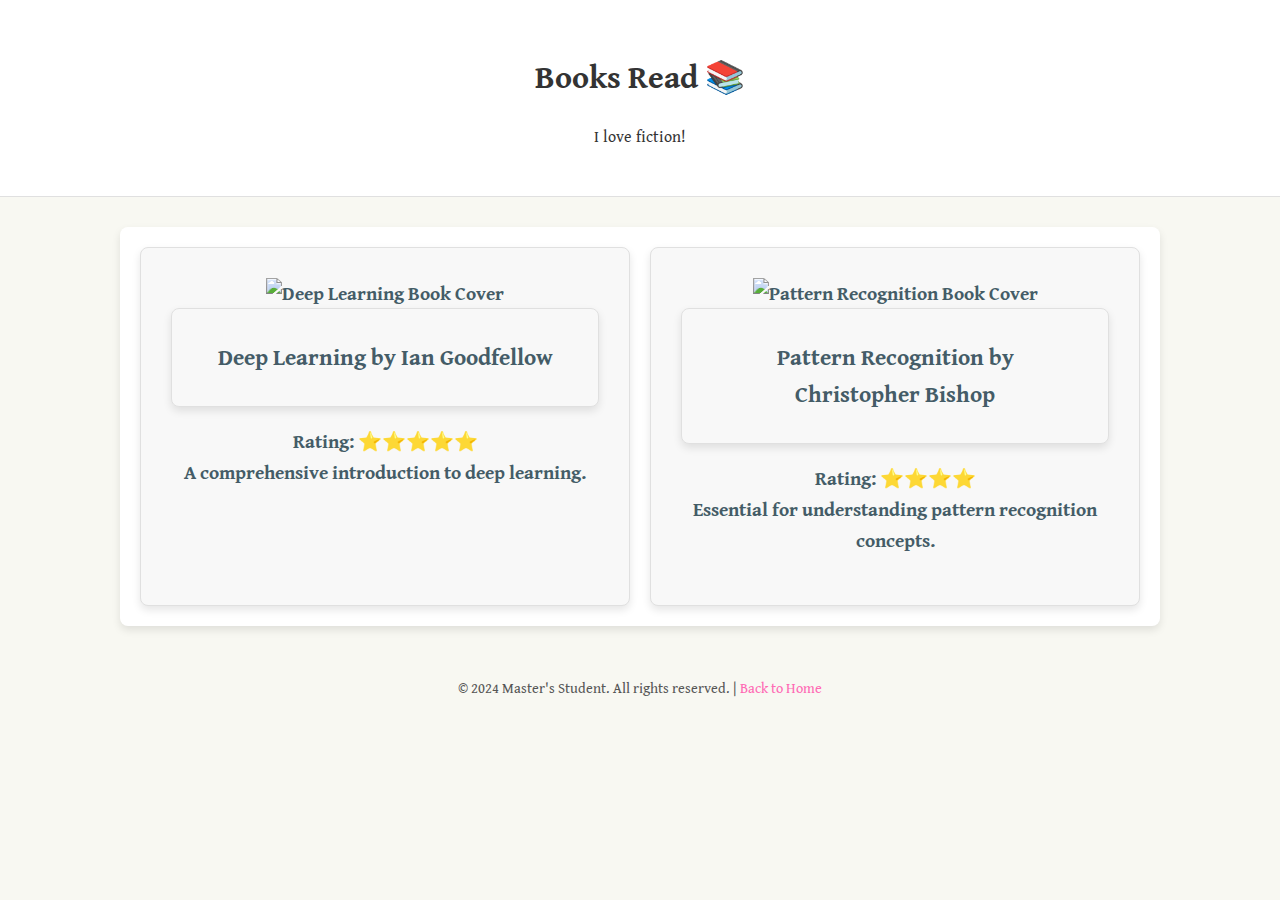
==== html/books.html @ c2a7e012 "Add files via upload" ====
<!DOCTYPE html>
<html lang="en">

<head>
    <meta charset="UTF-8">
    <meta name="viewport" content="width=device-width, initial-scale=1.0">
    <title>Books Read</title>
    <link rel="preconnect" href="https://fonts.googleapis.com">
    <link rel="preconnect" href="https://fonts.gstatic.com" crossorigin>
    <link href="https://fonts.googleapis.com/css2?family=Gentium+Book+Plus:ital,wght@0,400;0,700;1,400;1,700&display=swap" rel="stylesheet">
    <link rel="stylesheet" href="../css/style.css">
</head>

<body>
    <header>
        <h1>Books Read 📚</h1>
        <p>I love fiction!</p>
    </header>

    <div class="container">
        <div class="book-cards">
            <div class="card">
                <img src="https://images-na.ssl-images-amazon.com/images/I/41u9ETCthXL._SX379_BO1,204,203,200_.jpg" alt="Deep Learning Book Cover">
                <div class="card-title">Deep Learning by Ian Goodfellow</div>
                <p>Rating: ⭐⭐⭐⭐⭐<br> A comprehensive introduction to deep learning.</p>
            </div>
            <div class="card">
                <img src="https://images-na.ssl-images-amazon.com/images/I/51oHUvYzbsL._SX396_BO1,204,203,200_.jpg" alt="Pattern Recognition Book Cover">
                <div class="card-title">Pattern Recognition by Christopher Bishop</div>
                <p>Rating: ⭐⭐⭐⭐<br> Essential for understanding pattern recognition concepts.</p>
            </div>
        </div>
    </div>

    <footer>
        &copy; 2024 Master's Student. All rights reserved. | <a href="index.html">Back to Home</a>
    </footer>
</body>

</html>
---- css/style.css ----
body {
    font-family: 'Gentium Book Plus', serif;
    background-color: #f8f8f2; /* Off-white background */
    color: #333333;
    margin: 0;
    padding: 0;
    line-height: 1.6;
}

header {
    background-color: #ffffff; /* White header background */
    color: #333333;
    padding: 30px;
    text-align: center;
    border-bottom: 1px solid #e0e0e0;
}

.container {
    max-width: 1000px;
    margin: 30px auto;
    padding: 20px;
    background-color: #ffffff;
    border-radius: 8px;
    box-shadow: 0 4px 8px rgba(0, 0, 0, 0.1);
}

.intro {
    margin-bottom: 30px;
    text-align: center;
}

.cards, .book-cards, .exercise-cards {
    display: grid;
    grid-template-columns: repeat(auto-fit, minmax(220px, 1fr));
    gap: 20px;
}

.card, .music-item, .card-title {
    border: 1px solid #e0e0e0;
    border-radius: 8px;
    overflow: hidden;
    background-color: #f8f8f8;
    box-shadow: 0 4px 8px rgba(0, 0, 0, 0.1);
    text-align: center;
    transition: transform 0.3s ease;
    cursor: pointer;
    padding: 30px;
    color: #445c67;
    font-weight: bold;
    font-size: 1.2em;
}

.card:hover, .music-item:hover {
    transform: translateY(-5px);
}

.music-section {
    display: flex;
    flex-wrap: wrap;
    gap: 20px;
}

.column {
    flex: 1;
    min-width: 300px;
}

.music-item {
    display: flex;
    align-items: flex-start;
    margin-bottom: 20px;
    padding: 15px;
    border-radius: 4px;
}

.cover {
    max-width: 80px;
    margin-right: 20px;
    border-radius: 6px;
}

.info {
    max-width: calc(100% - 100px);
}

.info h3 {
    margin: 0;
    color: #0077b6;
}

.semester {
    margin-bottom: 30px;
}

.course-list {
    list-style-type: none;
    padding: 0;
}

.course-list li {
    margin-bottom: 10px;
    padding: 10px;
    border: 1px solid #e0e0e0;
    border-radius: 4px;
    background-color: #f8f8f8;
}

a {
    text-decoration: none;
    color: hotpink;
}

footer {
    text-align: center;
    padding: 20px;
    color: #555555;
    font-size: 0.9em;
}
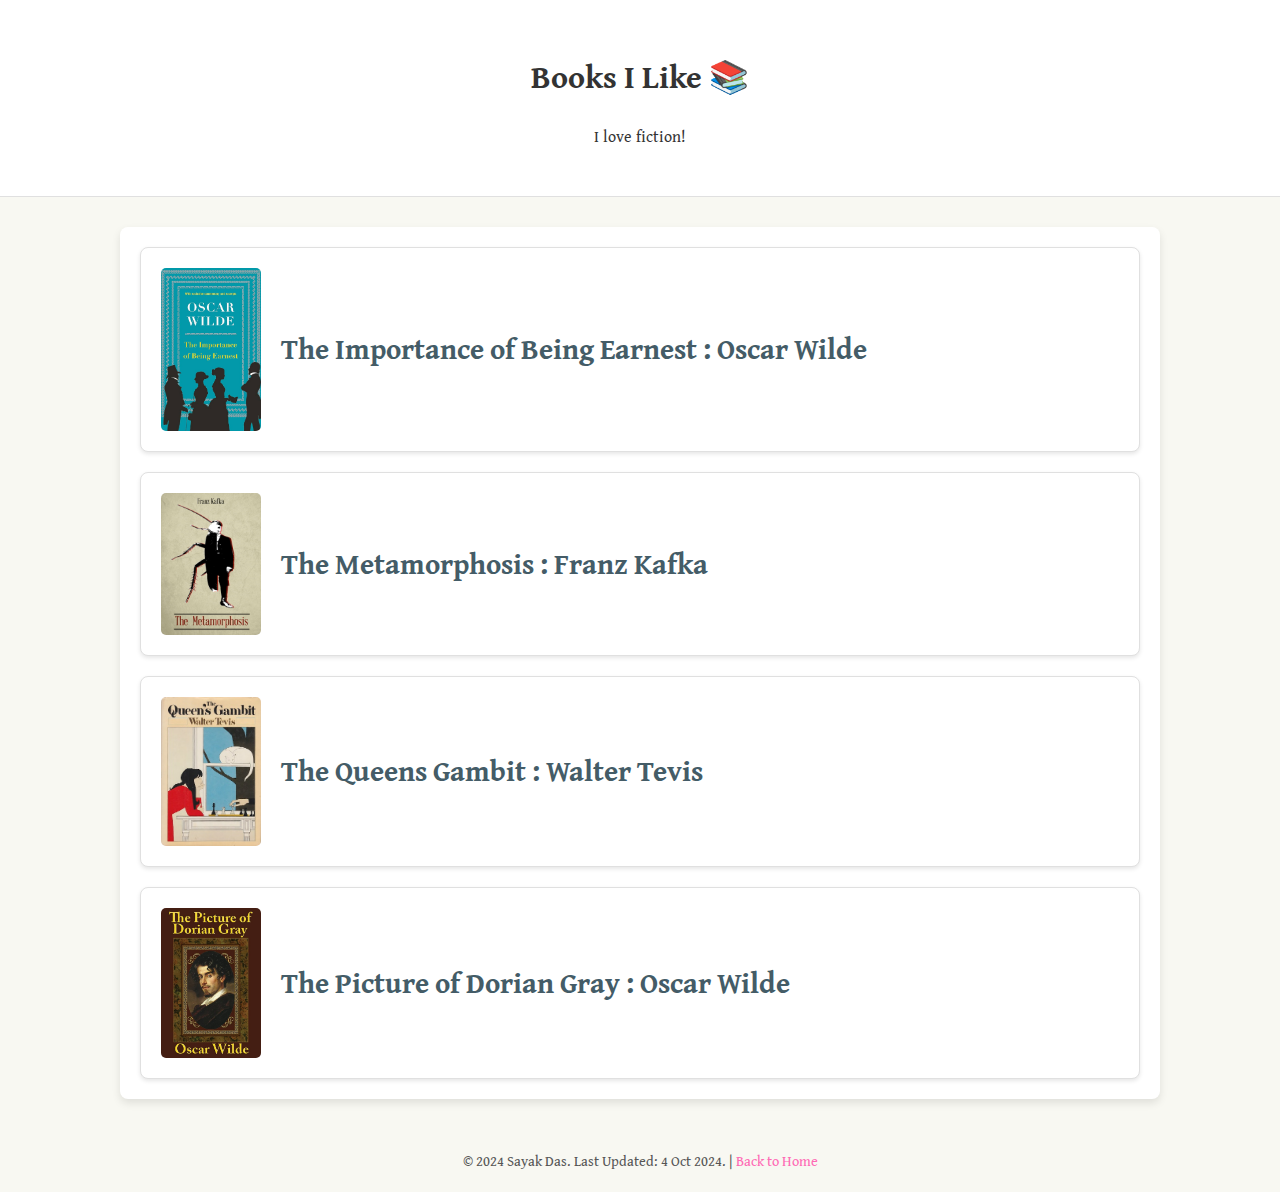
==== commit a5d01d04: "Add files via upload" ====
--- a/html/books.html
+++ b/html/books.html
@@ -4,7 +4,7 @@
 <head>
     <meta charset="UTF-8">
     <meta name="viewport" content="width=device-width, initial-scale=1.0">
-    <title>Books Read</title>
+    <title>Books I've Read</title>
     <link rel="preconnect" href="https://fonts.googleapis.com">
     <link rel="preconnect" href="https://fonts.gstatic.com" crossorigin>
     <link href="https://fonts.googleapis.com/css2?family=Gentium+Book+Plus:ital,wght@0,400;0,700;1,400;1,700&display=swap" rel="stylesheet">
@@ -13,27 +13,46 @@
 
 <body>
     <header>
-        <h1>Books Read 📚</h1>
-        <p>I love fiction!</p>
+        <h1>Books I Like 📚</h1>
+        <p> I love fiction!</p>
     </header>
 
     <div class="container">
-        <div class="book-cards">
-            <div class="card">
-                <img src="https://images-na.ssl-images-amazon.com/images/I/41u9ETCthXL._SX379_BO1,204,203,200_.jpg" alt="Deep Learning Book Cover">
-                <div class="card-title">Deep Learning by Ian Goodfellow</div>
-                <p>Rating: ⭐⭐⭐⭐⭐<br> A comprehensive introduction to deep learning.</p>
+        <div class="book-list">
+            <div class="book-item">
+                <img src="../images/theimportanceofbeingearnest.jpg" alt="The Importance of Being Earnest Cover" class="book-cover">
+                <div class="book-info">
+                    <h2>The Importance of Being Earnest : Oscar Wilde</h2>
+                </div>
             </div>
-            <div class="card">
-                <img src="https://images-na.ssl-images-amazon.com/images/I/51oHUvYzbsL._SX396_BO1,204,203,200_.jpg" alt="Pattern Recognition Book Cover">
-                <div class="card-title">Pattern Recognition by Christopher Bishop</div>
-                <p>Rating: ⭐⭐⭐⭐<br> Essential for understanding pattern recognition concepts.</p>
+            
+            <div class="book-item">
+                <img src="../images/metamorphosis.jpg" alt="Metamorphosis Cover" class="book-cover">
+                <div class="book-info">
+                    <h2>The Metamorphosis : Franz Kafka</h2>
+                </div>
             </div>
+            
+            <div class="book-item">
+                <img src="../images/TheQueensGambit.jpg" alt="The Queens Gambit Cover" class="book-cover">
+                <div class="book-info">
+                    <h2>The Queens Gambit : Walter Tevis</h2>
+                </div>
+            </div>
+
+            <div class="book-item">
+                <img src="../images/thepictureofdoriangray.jpg" alt="The Picture of Dorian Gray Cover" class="book-cover">
+                <div class="book-info">
+                    <h2>The Picture of Dorian Gray : Oscar Wilde</h2>
+                </div>
+            </div>
+
+            <!-- Add more book items as needed -->
         </div>
     </div>
 
     <footer>
-        &copy; 2024 Master's Student. All rights reserved. | <a href="index.html">Back to Home</a>
+        &copy; 2024 Sayak Das. Last Updated: 4 Oct 2024. | <a href="../index.html">Back to Home</a>
     </footer>
 </body>
 
--- a/css/style.css
+++ b/css/style.css
@@ -13,6 +13,11 @@
     padding: 30px;
     text-align: center;
     border-bottom: 1px solid #e0e0e0;
+}
+
+img {
+    height: 30px;
+    width: auto;
 }
 
 .container {
@@ -31,11 +36,11 @@
 
 .cards, .book-cards, .exercise-cards {
     display: grid;
-    grid-template-columns: repeat(auto-fit, minmax(220px, 1fr));
+    grid-template-columns: repeat(auto-fit, minmax(200px, 1fr));
     gap: 20px;
 }
 
-.card, .music-item, .card-title {
+.card, .music-item, .card-title, .book-item {
     border: 1px solid #e0e0e0;
     border-radius: 8px;
     overflow: hidden;
@@ -105,6 +110,34 @@
     background-color: #f8f8f8;
 }
 
+
+.book-list {
+    display: flex;
+    flex-direction: column;
+    gap: 20px;
+}
+
+.book-item {
+    display: flex;
+    align-items: center;
+    background-color: #ffffff;
+    padding: 20px;
+    border-radius: 8px;
+    box-shadow: 0 2px 4px rgba(0, 0, 0, 0.1);
+}
+
+.book-cover {
+    width: 100px;
+    height: auto;
+    margin-right: 20px;
+    border-radius: 5px;
+}
+
+.book-info {
+    display: flex;
+    flex-direction: column;
+}
+
 a {
     text-decoration: none;
     color: hotpink;
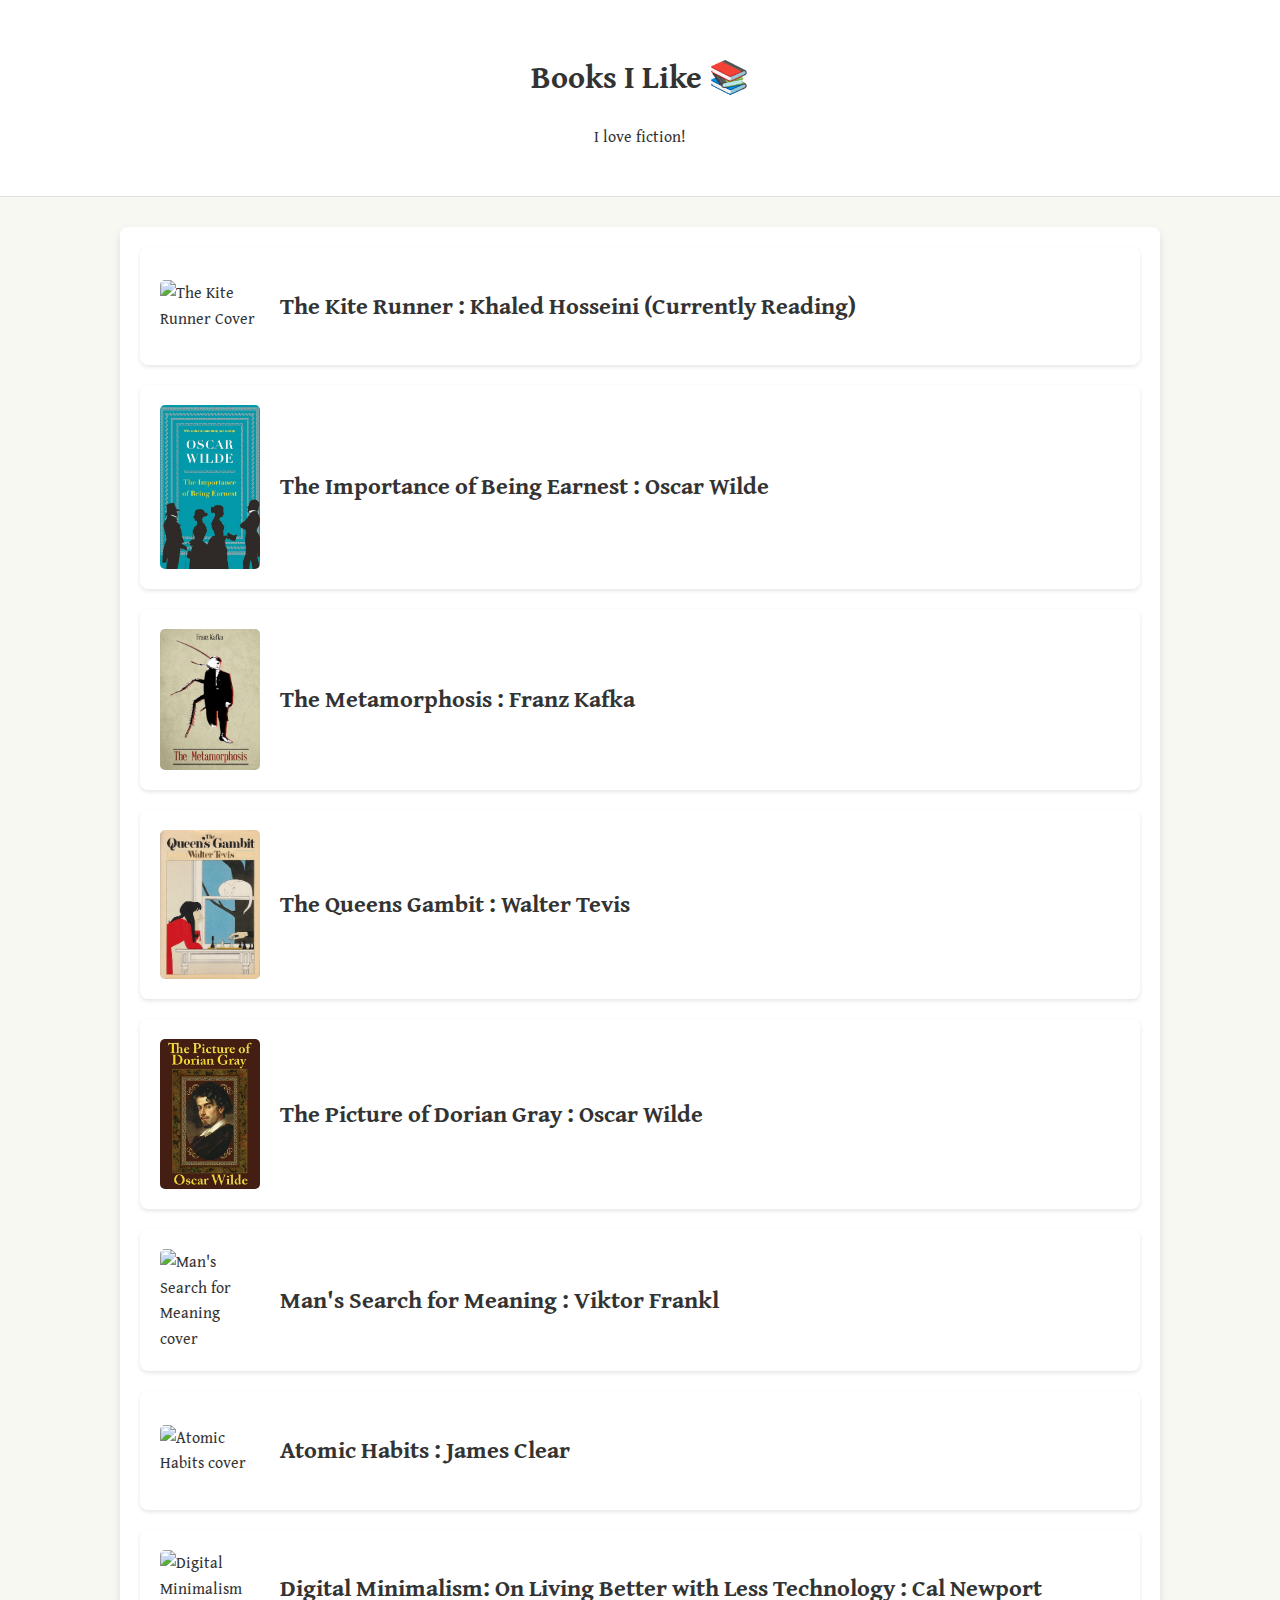
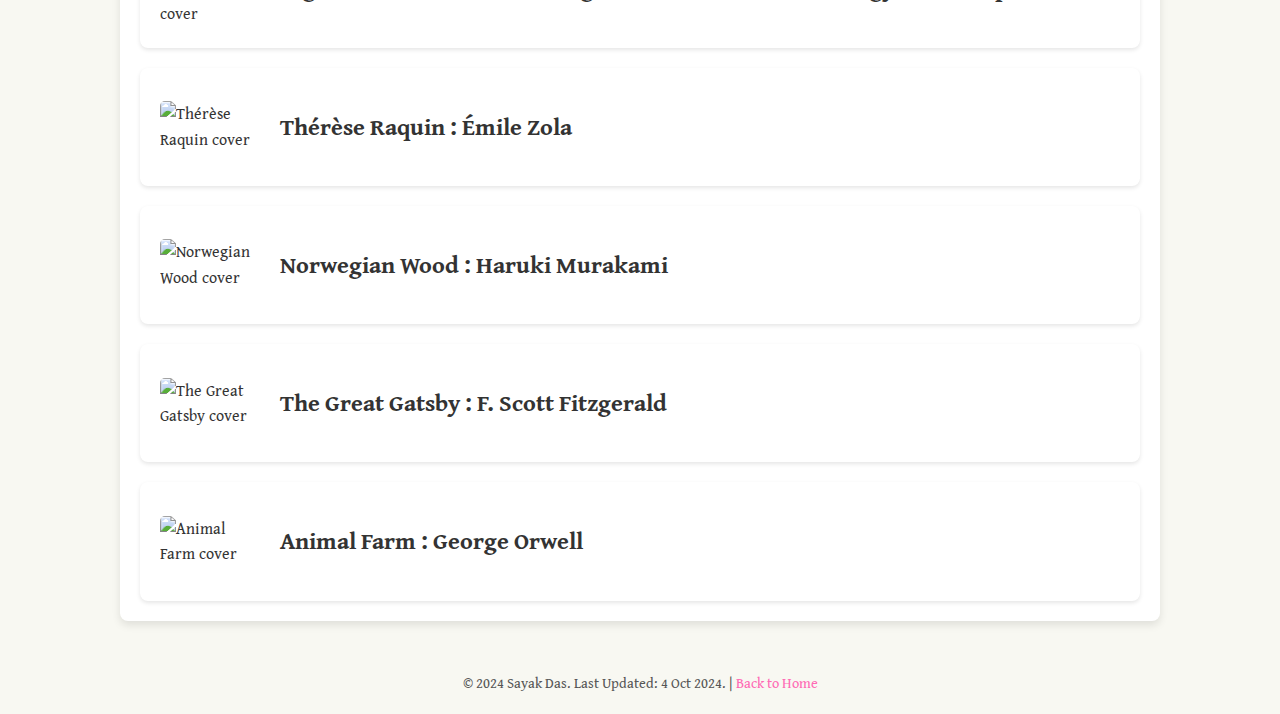
==== commit 1d2a63c0: "Add files via upload" ====
--- a/html/books.html
+++ b/html/books.html
@@ -4,6 +4,9 @@
 <head>
     <meta charset="UTF-8">
     <meta name="viewport" content="width=device-width, initial-scale=1.0">
+    <link rel="apple-touch-icon" sizes="180x180" href="../images/apple-touch-icon.png">
+    <link rel="icon" type="image/png" sizes="32x32" href="../images/favicon-32x32.png">
+    <link rel="icon" type="image/png" sizes="16x16" href="../images/favicon-16x16.png">
     <title>Books I've Read</title>
     <link rel="preconnect" href="https://fonts.googleapis.com">
     <link rel="preconnect" href="https://fonts.gstatic.com" crossorigin>
@@ -19,6 +22,13 @@
 
     <div class="container">
         <div class="book-list">
+            <div class="book-item">
+                <img src="../images/kiterunner.jpg" alt="The Kite Runner Cover" class="book-cover">
+                <div class="book-info">
+                    <h2>The Kite Runner : Khaled Hosseini (Currently Reading)</h2>
+                </div>
+            </div>
+
             <div class="book-item">
                 <img src="../images/theimportanceofbeingearnest.jpg" alt="The Importance of Being Earnest Cover" class="book-cover">
                 <div class="book-info">
@@ -47,6 +57,54 @@
                 </div>
             </div>
 
+            <div class="book-item">
+                <img src="../images/manssearchformeaning.jpg" alt="Man's Search for Meaning cover" class="book-cover">
+                <div class="book-info">
+                    <h2>Man's Search for Meaning : Viktor Frankl</h2>
+                </div>
+            </div>
+
+            <div class="book-item">
+                <img src="../images/atomichabits.jpg" alt="Atomic Habits cover" class="book-cover">
+                <div class="book-info">
+                    <h2>Atomic Habits : James Clear</h2>
+                </div>
+            </div>
+
+            <div class="book-item">
+                <img src="../images/digitalminimalism.jpg" alt="Digital Minimalism cover" class="book-cover">
+                <div class="book-info">
+                    <h2>Digital Minimalism: On Living Better with Less Technology : Cal Newport</h2>
+                </div>
+            </div>
+
+            <div class="book-item">
+                <img src="../images/thereseraquin.jpg" alt="Thérèse Raquin cover" class="book-cover">
+                <div class="book-info">
+                    <h2>Thérèse Raquin : Émile Zola</h2>
+                </div>
+            </div>
+            
+            <div class="book-item">
+                <img src="../images/norwegianwood.jpg" alt="Norwegian Wood cover" class="book-cover">
+                <div class="book-info">
+                    <h2>Norwegian Wood : Haruki Murakami</h2>
+                </div>
+            </div>
+
+            <div class="book-item">
+                <img src="../images/thegreatgatsby.jpeg" alt="The Great Gatsby cover" class="book-cover">
+                <div class="book-info">
+                    <h2>The Great Gatsby : F. Scott Fitzgerald</h2>
+                </div>
+            </div>
+            <div class="book-item">
+                <img src="../images/animalfarm.jpg" alt="Animal Farm cover" class="book-cover">
+                <div class="book-info">
+                    <h2>Animal Farm : George Orwell</h2>
+                </div>
+            </div>
+
             <!-- Add more book items as needed -->
         </div>
     </div>
--- a/css/style.css
+++ b/css/style.css
@@ -12,7 +12,20 @@
     color: #333333;
     padding: 30px;
     text-align: center;
+    justify-content: center;
     border-bottom: 1px solid #e0e0e0;
+}
+
+.header {
+    display: flex;
+    align-items: center;
+    gap: 15px;
+}
+
+.header img {
+    width: 70px;
+    height: 70px;
+    border-radius: 50%;
 }
 
 img {
@@ -34,13 +47,13 @@
     text-align: center;
 }
 
-.cards, .book-cards, .exercise-cards {
+.cards, .exercise-cards {
     display: grid;
     grid-template-columns: repeat(auto-fit, minmax(200px, 1fr));
     gap: 20px;
 }
 
-.card, .music-item, .card-title, .book-item {
+.card, .music-item, .card-title{
     border: 1px solid #e0e0e0;
     border-radius: 8px;
     overflow: hidden;
@@ -138,6 +151,39 @@
     flex-direction: column;
 }
 
+.gallery {
+    display: grid;
+    grid-template-columns: repeat(2, 1fr);
+    gap: 15px;
+    padding: 20px;
+}
+.gallery img {
+    width: 70%;
+    height: auto;
+    border-radius: 20px;
+    box-shadow: 0 4px 8px rgba(0, 0, 0, 0.2);
+    transition: transform 0.3s ease;
+}
+.gallery img:hover {
+    transform: scale(1.3);
+}
+@media (max-width: 600px) {
+    .gallery {
+        grid-template-columns: 1fr;
+    }
+}
+
+/* .header {
+    display: flex;
+    align-items: center;
+    gap: 15px;
+}
+.header img {
+    width: 50px;
+    height: 50px;
+    border-radius: 50%;
+} */
+
 a {
     text-decoration: none;
     color: hotpink;
